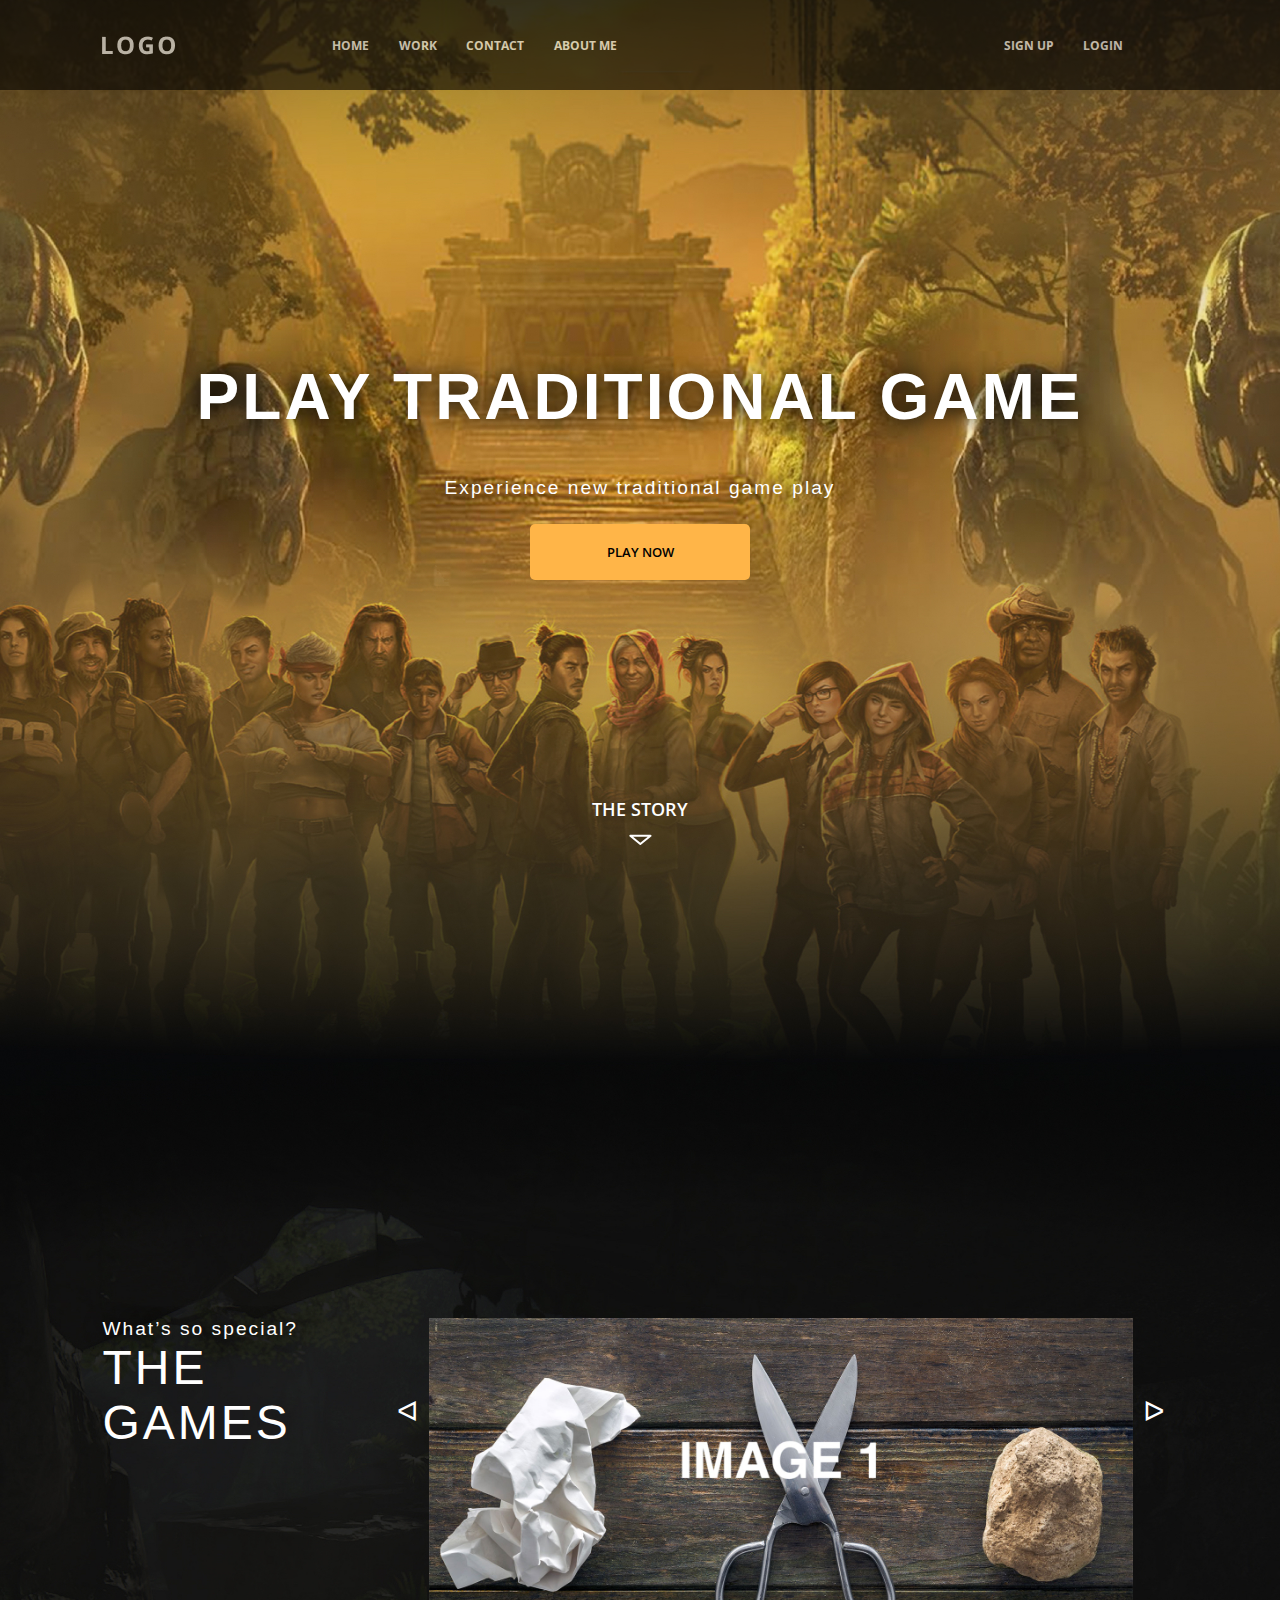
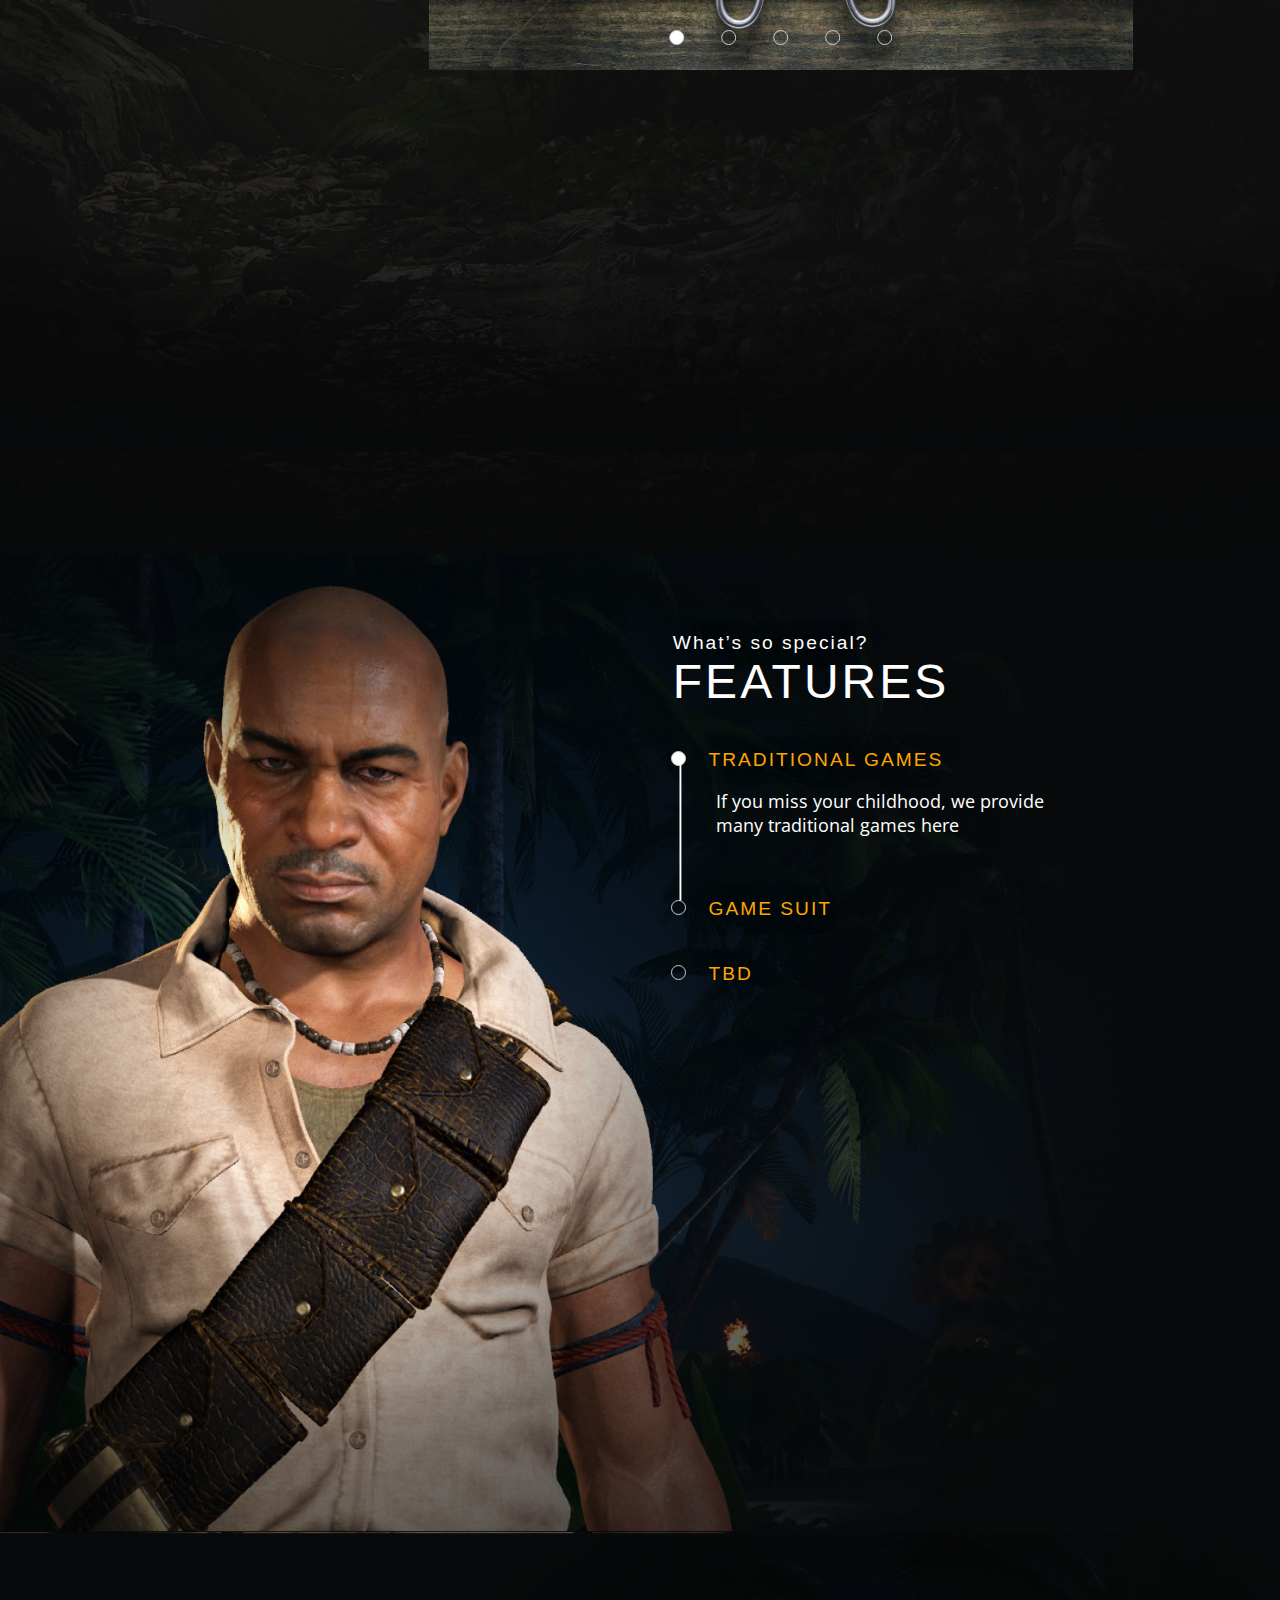
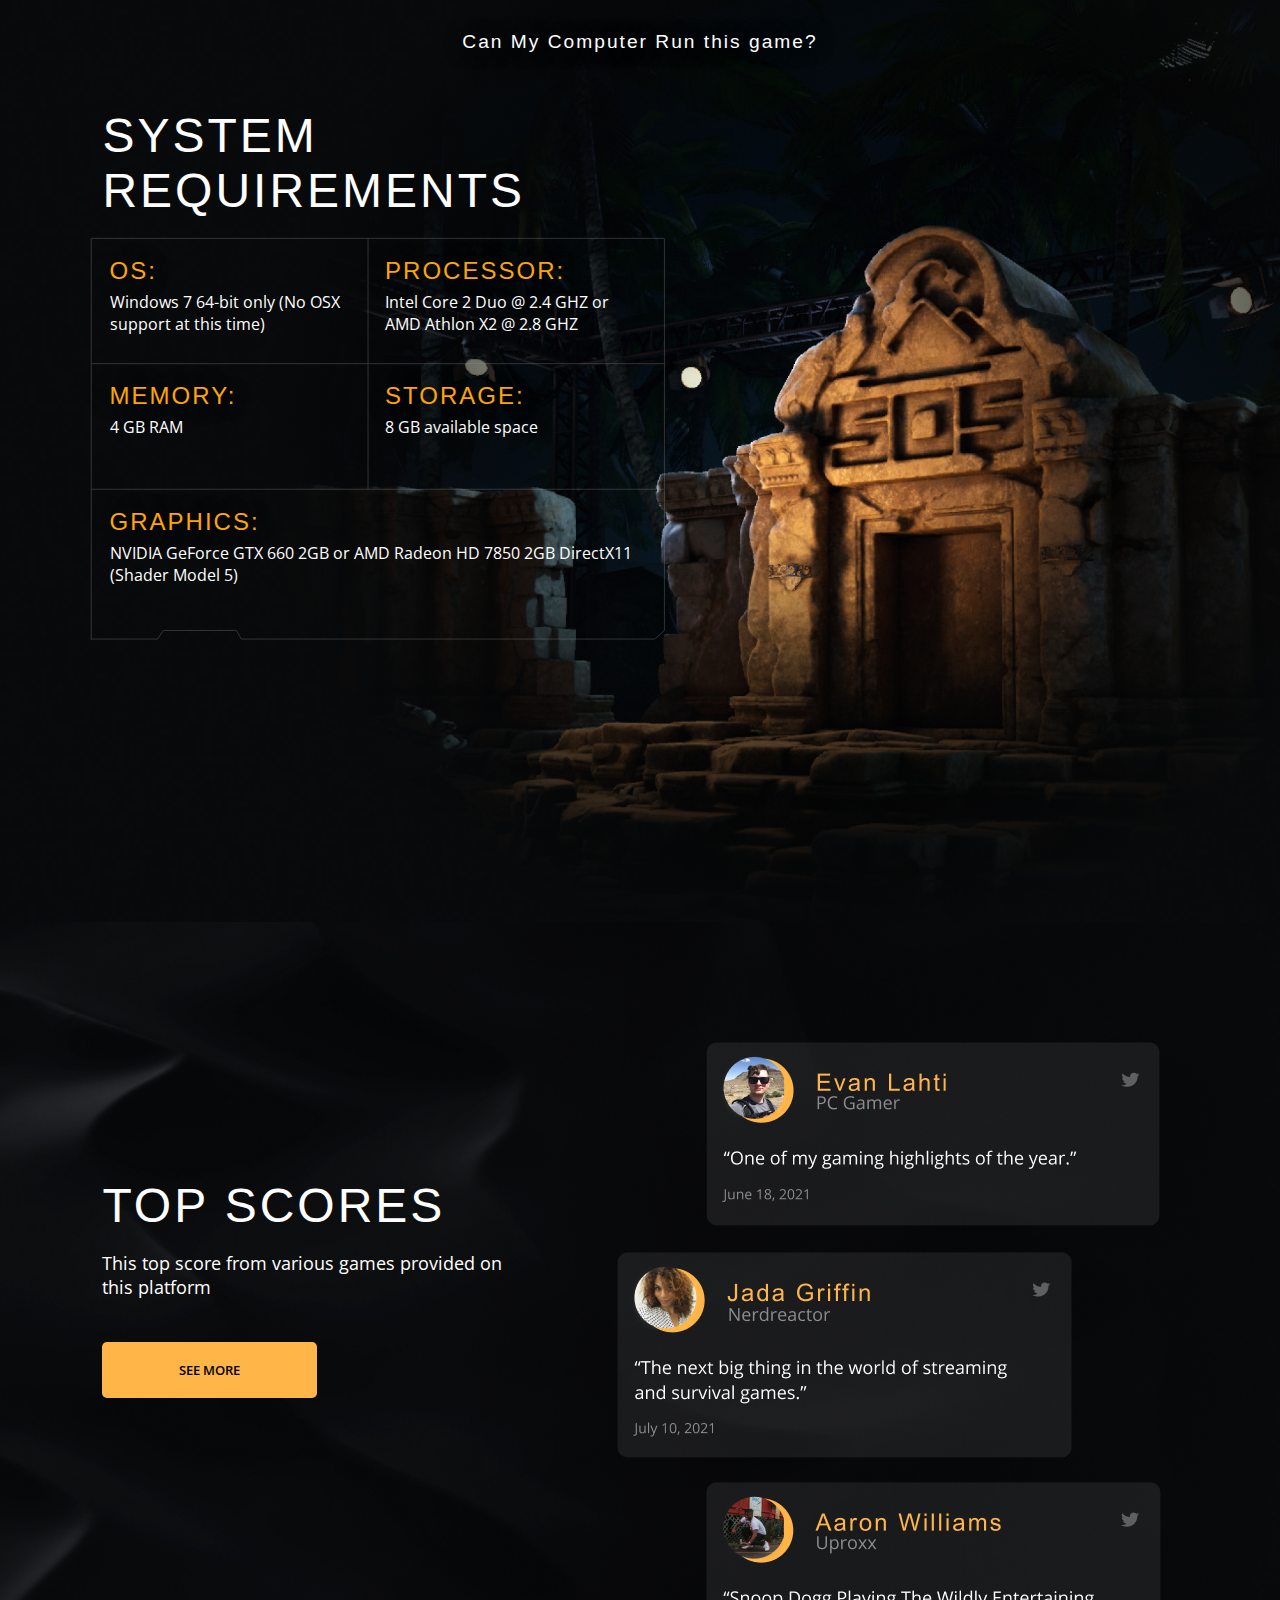
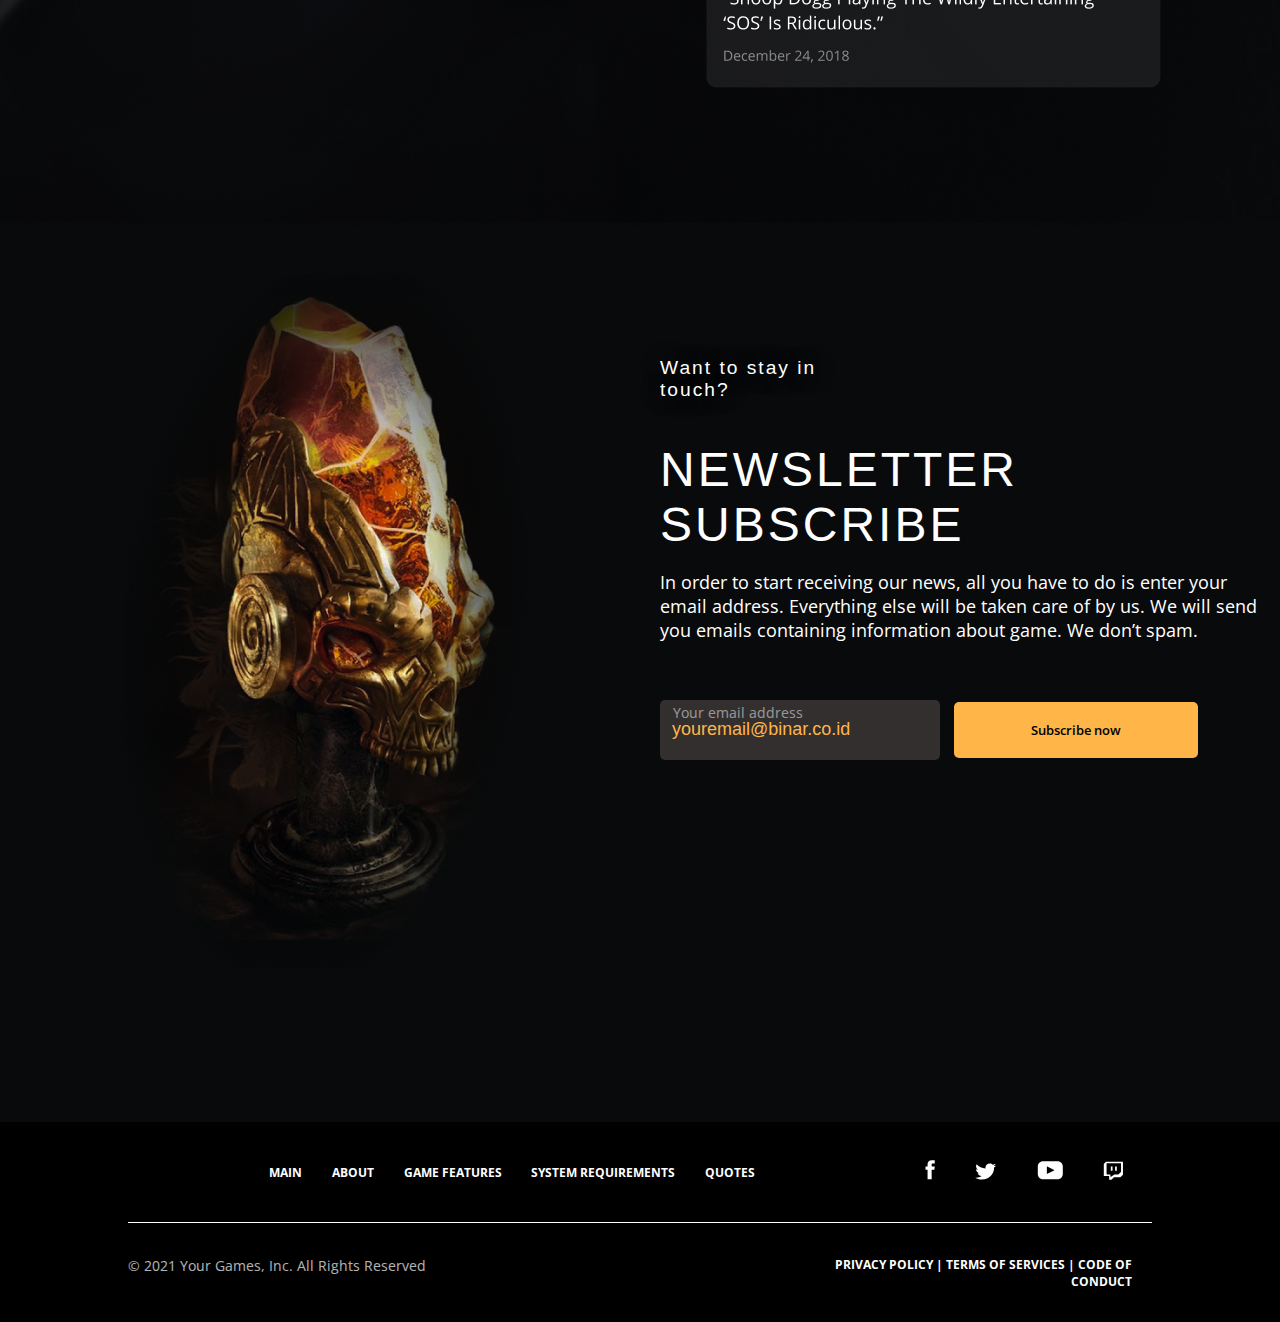
==== index.html @ ae6f1c26 "linked challenge 1 and challenge 2" ====
<html lang="en">

    <head>
        <meta charset="UTF-8">
        <meta http-equiv="X-UA-Compatible" content="IE=edge">
        <meta name="viewport" content="width=device-width, initial-scale=1.0">
        <title>Challenge 1 - Ulul Ilmi</title>
        <link rel="stylesheet" href="./style.css">
        <!-- <link rel="stylesheet" href="./reset.css"> -->
    </head>

    <body>
        <!-- Section One-Main -->
        <section id="section-main">
            <nav  id="navbar">
                <div id="logo">
                    <a href="./index.html"><img src="./assets/LOGO.png" alt="Logo"></a>
                </div>
                <div id="menu-link">
                    <a href="#">HOME</a>
                    <a href="#">WORK</a>
                    <a href="#">CONTACT</a>
                    <a href="#section-about">ABOUT ME</a>                    
                </div>
                <div id="menu-right">
                    <a href="#">SIGN UP</a>
                    <a href="#">LOGIN</a>
                </div>
            </nav>
            <!-- Hero Text -->
            <div id=center-box>
                <h1 >Play traditional game</h1>
                <h3>Experience new traditional game play</h1>
                <button class="button" onclick="window.location.href='./game-trial/index.html'"><span>PLAY NOW</span></button>
            </div>
            <div id="scroll-down">
                <a href="#section-about">THE STORY</a>
            </div>
        </section>
        <!-- End of Section One -->
        
        <!-- Section Two-About -->
        <section id="section-about">
            <div id="second-grid-container">
                <div id="slider-text-box">
                    <h3 >What’s so special?</h3>
                    <h2>THE GAMES</h2>
                </div>
                <div class="slider-container">
                    <img class="mySlides" src="./assets/rockpaperstrategy1.jpg">
                    <img class="mySlides" src="./assets/rockpaperstrategy2.jpg">
                    <img class="mySlides" src="./assets/rockpaperstrategy3.jpg">
                    <img class="mySlides" src="./assets/rockpaperstrategy4.jpg">
                    <img class="mySlides" src="./assets/rockpaperstrategy5.jpg">

                    <div class=" slide-center slide-large slide-text-white bottom-gallery" style="width:100%">
                        <div class="slide-left slide-text-khaki" onclick="plusDivs(-1)">&#5130;</div>
                        <div class="slide-right slide-text-khaki" onclick="plusDivs(1)">&#5125;</div>
                        <span class="slide-badge sliderku slide-border slide-transparent slide-hover-white" onclick="currentDiv(1)"></span>
                        <span class="slide-badge sliderku slide-border slide-transparent slide-hover-white" onclick="currentDiv(2)"></span>
                        <span class="slide-badge sliderku slide-border slide-transparent slide-hover-white" onclick="currentDiv(3)"></span>
                        <span class="slide-badge sliderku slide-border slide-transparent slide-hover-white" onclick="currentDiv(4)"></span>
                        <span class="slide-badge sliderku slide-border slide-transparent slide-hover-white" onclick="currentDiv(5)"></span>
                    </div>
                </div>
            </div>
        </section>
        <!-- End of Section Two -->

        <!-- Section Three-Features -->
        <section id="section-feature">
            <div class="third-grid-container">
                
                <div class="item1">
                    <h3>What’s so special?</h3>
                    <h2>FEATURES</h2>
                </div>
                <div class="item2">
                    <span class="feature-badge feature-white feature-border feature-transparent feature-hover-white" onclick="currentDiv(1)"></span>
                    <img class="progressbar" src="./assets/progressbar.png" alt="progress-bar">
                    <h3 class="circle-text">TRADITIONAL GAMES</h3>
                    <p>If you miss your childhood, we provide many traditional games here</p>
                </div>
                <div class="item3">
                    <span class="feature-badge feature-border feature-transparent feature-hover-white" onclick="currentDiv(1)"></span>
                    <h3 class="circle-text">GAME SUIT</h3>
                    <!-- <p>If you miss your childhood, we provide many traditional games here</p> -->
                </div>
                <div class="item4">
                    <span class="feature-badge feature-border feature-transparent feature-hover-white" onclick="currentDiv(1)"></span>
                    <h3 class="circle-text">TBD</h3>
                    <!-- <p>If you miss your childhood, we provide many traditional games here</p> -->
                </div>
            </div>
        </section>
        <!-- End of Section Three -->

        <!-- Section Four-Requirements -->
        <section id="section-requirements">
            <div class="sub-text">
                <h3>Can My Computer Run this game?</h3>
            </div>
            <div id="sys-text-box">
                <h2>SYSTEM</br>REQUIREMENTS</h2>
            </div>
            <div class="fourth-grid-container">
                <img class="disquette" src="./assets/disquette.svg" alt="disquette">
                <div class="item-feature1">
                    <h3 class="text-q req-text">OS:</h3>
                    <p class="text-s">Windows 7 64-bit only (No OSX support at this time)</p>
                </div>
                <div class="item-feature2">
                    <h3 class="text-q req-text">PROCESSOR:</h3>
                    <p class="text-s">Intel Core 2 Duo @ 2.4 GHZ or AMD Athlon X2 @ 2.8 GHZ</p>
                </div>
                <div class="item-feature3">
                    <h3 class="text-q req-text">MEMORY:</h3>
                    <p class="text-s">4 GB RAM</p>
                </div>
                <div class="item-feature4">
                    <h3 class="text-q req-text">STORAGE:</h3>
                    <p class="text-s">8 GB available space</p>
                </div>
                <div class="item-feature5">
                    <h3 class="text-q req-text">GRAPHICS:</h3>
                    <p class="text-s">NVIDIA GeForce GTX 660 2GB or
                    AMD Radeon HD 7850 2GB DirectX11 (Shader Model 5)</p>
                </div>
            </div>   
        </section>
        <!-- End of Section Four -->

        <!-- Section Five-Top Scores -->
        <section id="section-top-scores">
            <div id="fifth-grid-container">
                <div id="slider-text-box">
                    <h2>TOP SCORES</h2>
                    <p>This top score from various games provided on this platform</p>
                    <button class="button" onclick="window.location.href='./index.html'"><span>SEE MORE</span></button>
                </div>
                <div class="item-testi1">
                    <img src="./assets/quote-1.png" alt="">
                </div>
                <div class="item-testi2">
                    <img src="./assets/quote-2.png" alt="">
                </div>
                <div class="item-testi3">
                    <img src="./assets/quote-3.png" alt="">
                </div>
            </div>
        </section>
        <!-- End of Section Five -->

        <!-- Section Six-Newsletter -->
        <section id="section-newsletter">
            <div id="six-grid-container">
                <div id="newsletter-text-box">
                    <img src="./assets/news.png" alt="news">
                </div>
                <div class="item-news1">
                    <h3>Want to stay in</br>touch?</h3>
                </div>
                <div class="item-news2">
                    <h2>NEWSLETTER</Br>SUBSCRIBE</h2>
                    <p>In order to start receiving our news, all you have to do is enter your email address. Everything else will be taken care
                    of by us. We will send you emails containing information about game. We don’t spam.</p>
                    
                </div>
                <div class="item-news3">
                    <form>
                        <label>Your email address</label>
                        <input type="text" placeholder="youremail@binar.co.id">
                        <button class="submit-button" onclick="window.location.href='./index.html'"><span>Subscribe now</span></button>
                    </form>
                </div>
            </div>
        </section>
        <!-- End of Section Six -->
        <footer id="footer">
            <div  id="footer-grid-container">
                <div class="menu-footer1">
                    <a href="#section-main">MAIN</a>
                    <a href="#section-about">ABOUT</a>
                    <a href="#section-feature">GAME FEATURES</a>
                    <a href="#section-requirements">SYSTEM REQUIREMENTS</a>
                    <a href="#section-top-scores">QUOTES</a>
                </div>
                <div class="menu-footer2">
                        <a href="#" target="_blank"><img src="./assets/facebook-low.svg" alt="fb"></a>
                        <a href="#" target="_blank"><img src="./assets/twitter-low.svg" alt="twitter"></a>
                        <a href="#" target="_blank"><img src="./assets/youtube-low.svg" alt="twitter"></a>
                        <a href="#" target="_blank"><img src="./assets/twitch.svg" alt="twitter"></a>
                </div>
                <span class="line"></span>
                
                <div class="menu-footer3">
                    <p>© 2021 Your Games, Inc. All Rights Reserved</p>
                </div>
                <div class="menu-footer4">
                    <a href="#">PRIVACY POLICY |</a><a href="#"> TERMS OF SERVICES |</a><a href="#"> CODE OF CONDUCT</a>
                </div>
            </div>
        </footer>
        

    </body>

    <script>
        var slideIndex = 1;
        showDivs(slideIndex);

        function plusDivs(n) {
            showDivs(slideIndex += n);
        }

        function currentDiv(n) {
            showDivs(slideIndex = n);
        }

        function showDivs(n) {
            var i;
            var x = document.getElementsByClassName("mySlides");
            var dots = document.getElementsByClassName("sliderku");
            if (n > x.length) { slideIndex = 1 }
            if (n < 1) { slideIndex = x.length }
            for (i = 0; i < x.length; i++) {
                x[i].style.display = "none";
            }
            for (i = 0; i < dots.length; i++) {
                dots[i].className = dots[i].className.replace(" slide-white", "");
            }
            x[slideIndex - 1].style.display = "block";
            dots[slideIndex - 1].className += " slide-white";
        }
    </script>
</html>
---- style.css ----
@import url("https://fonts.googleapis.com/css2?family=Open+Sans:wght@400;700&display=swap");

body {
  margin: 0;
  padding: 0;
}

p, a {
  font-family: "Open Sans", sans-serif;
  font-size: 2vmin; /* 12px */
  color: #ffffff;
}

nav a {
  font-family: "Open Sans", sans-serif;
  font-size: 0.75em; /* 12px */
  font-weight: 700;
}

h1 {
  font-family: Arial, sans-serif;
  font-size: 5vw; /* 80px */
  font-weight: bold;
  text-transform: uppercase;
  color: #ffffff;
  letter-spacing: 3px;
  text-shadow: 1px 1px 20px #000000;
}

h2 {
  font-family: Arial, sans-serif;
  font-size: 3em; /* 36px */
  font-weight: 400;
  color: #ffffff;
  letter-spacing: 3px;
  margin: auto;
}

h3 {
  font-family: Arial, sans-serif;
  font-size: 1.5vw; /* 24px */
  font-weight: lighter;
  color: #ffffff;
  letter-spacing: 2px;
  text-shadow: 1px 1px 20px #000000;
  padding: 0;
  margin: 0;
}

p {
    color: #fff;
}
.check {
  border-style: solid;
  border-color: red;
}

/* main section */

#section-main {
  position: relative;
  background-image: url("./assets/section-main.jpg");
  background-repeat: no-repeat;
  background-position: center top;
  background-size: cover;
  height: 118vh;
  text-align: center;
}

#navbar {
  position: fixed;
  background-color: #000000;
  top: 0;
  left: 0;
  opacity: 0.6;
  width: 100%;
  height: 90px;
  display: grid;
  grid-template-columns: auto auto auto auto;
  justify-content: space-between;
  align-items: center;
  z-index: 50;
}

#logo {
  margin-left: 8vw;
  text-align: center;
}

#menu-link a {
  color: #ffffff;
  text-decoration: none;
  padding: 1vw;
}

#menu-link a:hover {
  background-color: #ddd;
  color: black;
}

#menu-right {
  margin-left: 17vw;
}

#menu-right a {
  color: #ffffff;
  text-decoration: none;
  padding: 1vw;
}

#menu-right a:hover {
  background-color: #ddd;
  color: black;
}

#center-box {
  position: relative;
  top: 40vh;
}

.button {
  font-family: "Open Sans", sans-serif;
  font-size: 1.5v; /* 80px */
  font-weight: 600;
  text-decoration: none;
  color: #000000;
  border: none;
  position: relative;
  margin-top: 25px;
  cursor: pointer;
  padding: 1.5vw 6vw;
  background: #ffb548;
  border-radius: 5px;
}
.button span {
  cursor: pointer;
  display: inline-block;
  position: relative;
  transition: 0.5s;
}

.button span:after {
  content: "\00bb";
  position: absolute;
  opacity: 0;
  top: 0;
  right: -20px;
  transition: 0.5s;
}

.button:hover span {
  padding-right: 25px;
}

.button:hover span:after {
  opacity: 1;
  right: 0;
}

#scroll-down {
  display: table;
  position: absolute;
  background-image: url("./assets/scroll-down.svg");
  background-repeat: no-repeat;
  background-position: center center;
  bottom: 20vh;
  height: 8%;
  width: 100vw;
  animation: mymove 4s infinite;
}

#scroll-down a,
a:visited {
  font-family: "Open Sans", sans-serif;
  font-size: 1.5v; /* 80px */
  font-weight: 600;
  text-decoration: none;
  color: #ffffff;
}

@keyframes mymove {
  50% {
    bottom: 100px;
  }
}

/* about section */
#section-about {
  position: relative;
  background-image: url("./assets/section-about.jpg");
  background-repeat: no-repeat;
  background-position: center top;
  background-size: cover;
  height: 110vh;
}

#second-grid-container {
  display: grid;
  grid-template-columns: 30% auto auto;
  grid-template-rows: 100%;
  gap: 5vh;
  height: 100vh;
}

#slider-text-box {
  margin-top: 20vw;
  margin-left: 8vw;
}

.slider-container {
  position: relative;
  max-width: 100%;
  margin-top: 20vw;
  margin-right: 8vw;
  text-align: center;
}

.mySlides {
  display: none;
  width: 100%;
}

.bottom-gallery {
  position: relative;
  left: 50%;
  bottom: 5.5vh;
  transform: translate(-50%, 0%);
  -ms-transform: translate(-50%, 0%);
}

.slide-center {
  text-align: center !important;
  display: inline-block;
  width: auto;
  text-align: center;
}

.slide-left,
.slide-right,
.slide-badge {
  cursor: pointer;
  color: #fff;
}
.slide-left {
  float: left;
  position: relative;
  left: -2.5vw;
  top: -25vh;
}
.slide-right {
  float: right;
  position: relative;
  right: -2.5vw;
  top: -25vh;
}

.slide-text-khaki,
.slide-hover-text-khaki:hover {
  color: #fff !important;
}

.slide-large {
  font-size: 28px !important;
}

.slide-text-white,
.slide-hover-text-white:hover {
  color: #fff !important;
}

.slide-badge {
  height: 13px;
  width: 13px;
  padding:0
  background-color: #000;
  color: #fff;
  display: inline-block;
  margin: 0 15px 0;
  text-align: center;
}
.slide-badge {
  border-radius: 50% !important;
}

.slide-border {
  border: 1px solid #ccc !important;
}

.slide-transparent,
.slide-hover-none:hover {
  background-color: transparent !important;
}

.slide-white,
.slide-hover-white:hover {
  color: #000 !important;
  background-color: #fff !important;
}

/* about feature */
#section-feature {
  background-image: url("./assets/section-feature.jpg");
  background-repeat: no-repeat;
  background-position: center top;
  background-size: cover;
  height: 120vh;
}
.third-grid-container {
  display: grid;
  grid-template-columns: 60% 40%;
  gap: 10px;
  margin-right: 15%;  
}

.third-grid-container > div {
  text-align: left;
  padding: 10px;
}

.item1 {
   grid-column: 2;
   grid-row: 18;
}
.item2 {

   grid-column: 2;
   grid-row: 20;
   margin-left: 10%;
   
}
.item3 {
   grid-column: 2;
   grid-row: 21;
   margin-left: 10%;
   margin-top: 13px;
}
.item4 {
   grid-column: 2;
   grid-row: 22;
   margin-left: 10%;
   margin-top: 13px;
}

.circle-text {
    color: orange; 
    display: inline; 
    margin-left: 17%;
}

.progressbar {
    position: absolute; 
    grid-column: 2;
    left: 53.06%;
    margin-top: 10px;
}

.feature-badge {
  cursor: pointer;
  color: #fff;
}

.feature-badge {
  height: 13px;
  width: 13px;
  /* padding:0 */
  background-color: #000;
  color: #fff;
  display: inline-block;
  margin: 0 -45px 0;
  /* text-align: left; */
}

.feature-badge {
  border-radius: 50% ;
}

.feature-border {
  border: 1px solid #ccc !important;
}

.feature-transparent,
.feature-hover-none:hover {
  background-color: transparent !important;
}

.feature-white,
.feature-hover-white:hover {
  color: #000 !important;
  background-color: #fff !important;
}


/* about requirements */
#section-requirements {
  background-image: url("./assets/section-requirements.jpg");
  background-repeat: no-repeat;
  background-position: center top;
  background-size: cover;
  height: 110vh;
}

.text-q {
    font-size: 1.5rem;
}

.text-s {
    font-size: 1rem;
}

.sub-text {
  position: relative;
  text-align: center;
  top: 10%;
}

#sys-text-box {
  margin-top: 12vw;
  margin-left: 8vw;
}

.fourth-grid-container {
  display: grid;
  grid-template-columns: 275px 300px auto;
  grid-template-rows: 125px 125px 153px;
  gap: 0.5px;
  margin-left: 7%;
  margin-top: 1.5%;

}

.fourth-grid-container > div {
  text-align: left;
  padding: 10px;
  margin: 10px;
}

.item-feature1 {
  grid-column: 1;
  grid-row: 1;
}
.item-feature2 {
  grid-column: 2;
  grid-row: 1;
}

.item-feature3 {
  grid-column: 1;
  grid-row: 2;
}

.item-feature4 {
  grid-column: 2;
  grid-row: 2;
}

.item-feature5 {
  grid-column-start: 1;
  grid-column-end: 3;
  grid-row-start: 3;
  grid-row-end: 4;
}

.req-text {
    color: orange;
    margin-bottom: -10px;
}

.disquette {
    position: absolute; 
    grid-column: 2;
    left: 7%;
    z-index: 1;
    /* margin-top: 10px; */
}

/* about scores */
#section-top-scores {
  background-image: url("./assets/section-top-scores.jpg");
  background-repeat: no-repeat;
  background-position: center top;
  background-size: cover;
  height: 100vh;
}

#fifth-grid-container {
  display: grid;
  grid-template-columns: 40% auto auto;
  grid-template-rows: 100px 180px 180px 182px 140px;
  gap: 20px;
  /* height: 110vh; */
  margin-right: 10px;
}

.item-testi1 {
  grid-column: 4;
  grid-row: 2;

}
.item-testi2 {
    margin-top: 10px;
  grid-column: 3;
  grid-row: 3;
  grid-column-start: 3;
  grid-column-end: 5;
}

.item-testi3 {
  margin-top: 40px;
  grid-column: 4;
  grid-row: 4;
}

/* about newsletter */
#section-newsletter {
  background-image: url("./assets/section-newsletter.jpg");
  background-repeat: no-repeat;
  background-position: center top;
  background-size: cover;
  height: 100vh;
}
  #newsletter-text-box {
  margin-top: 10%;
  margin-left: 20%;
}

#six-grid-container {
  display: grid;
  grid-template-columns: 500px 150px 600px ;
  grid-template-rows: 100px 80px 230px 130px;
  gap: 5px;
  /* height: 110vh; */
  
}

.item-news1 {
  margin-top: 5%;
  grid-column: 3;
  grid-row: 2;

}
.item-news2 {
  margin-top: 5%;
  grid-column: 3;
  grid-row: 3;
}

.item-news3 {
  margin-top: 5%;
  grid-column: 3;
  grid-row: 4;
}

label {
  color: #FFFFFF;
  opacity: 50%;
  font-family: "Open Sans", sans-serif;
  font-size: 1.5vh; /* 80px */
  position: absolute;
  margin-top: 27px;
  text-indent: 13px;
}

input {
    display: inline;
    background-color:rgb(51, 47, 47);
    margin-right: 10px;
    font-size: 18px;
    color: #ffffff;
    width: 280px;
    height: 60px;
    text-indent: 10px;
    -webkit-box-shadow: none;
    box-shadow: none;
    outline:none;
    border: transparent;
    border-radius: 5px;
}

::placeholder { 
  color: #ffb548;
  opacity: 1;
}

::selection {
  color: whitesmoke;
  background:turquoise;
}

.submit-button {
  font-family: "Open Sans", sans-serif;
  font-size: 1.5v; /* 80px */
  font-weight: 600;
  text-decoration: none;
  color: #000000;
  border: none;
  position: relative;
  margin-top: 25px;
  cursor: pointer;
  padding: 1.5vw 6vw;
  background: #ffb548;
  border-radius: 5px;
}
.submit-button span {
  cursor: pointer;
  display: inline-block;
  position: relative;
  transition: 0.5s;
}

.submit-button span:after {
  content: "\00bb";
  position: absolute;
  opacity: 0;
  top: 0;
  right: -20px;
  transition: 0.5s;
}

.submit-button:hover span {
  padding-right: 20px;
}

.submit-button:hover span:after {
  opacity: 1;
  right: 0;
}

/* about footer */
footer {
    position: static;
    bottom: 0;
}
#footer a{
  color: #ffffff;
  font-family: "Open Sans", sans-serif;
  font-size: 0.75rem; /* 12px */
  font-weight: 700;
   cursor: pointer;
}
#footer-grid-container {
  position: absolute;
  display: grid;
  grid-template-columns: 10% 60% 20% 10%;
  grid-template-rows: 50% 10% 50%;
  background-color: #000000;
  width: 100%;
  height: 200px;
  justify-content: space-between;
  align-items: center;
  text-align: center;
  left: 0;
  width: 100%;
}

.menu-footer1 {
  grid-column: 2;
  grid-row: 1;
  padding: 1px;
  margin: 6px;
  justify-content: space-between;
  align-items: center;
  text-align: center;
}

.menu-footer1 a {
  
  text-decoration: none;
  padding: 1vw;
  
}

.menu-footer2 {
  grid-column: 3;
  grid-row: 1;
}

.menu-footer2 img {
  
  margin: 18px;
  justify-content: space-between;
  align-items: center;
  text-align: center;  
}

.line {
    border-bottom: 1px solid #fff;
    grid-column-start: 2;
    grid-column-end: 4;
    margin-top: -20px;
}

.menu-footer3{
  margin-top: -50px;
  grid-column-start: 2;
  grid-column-end: 2;
  grid-row-start: 3;
  grid-row-end: 4;
  height: 50px;
  text-align: left;
  width: 50%;
}

.menu-footer3 p{
  font-family: "Open Sans", sans-serif;
  font-size: 0.85rem; /* 12px */
  opacity: 0.7;
  text-align: left;  
}

.menu-footer4 {
  margin-top: -23px;
  grid-column-start: 3;
  grid-column-end: 5;
  grid-row-start: 3;
  grid-row-end: 4;
  margin-left: -110px;
  height: 50px;
  text-align: right;
  /* right: 50%; */
  width: 90%;
}

.menu-footer4 a {
  /* color: #ffffff; */
  text-decoration: none;
}
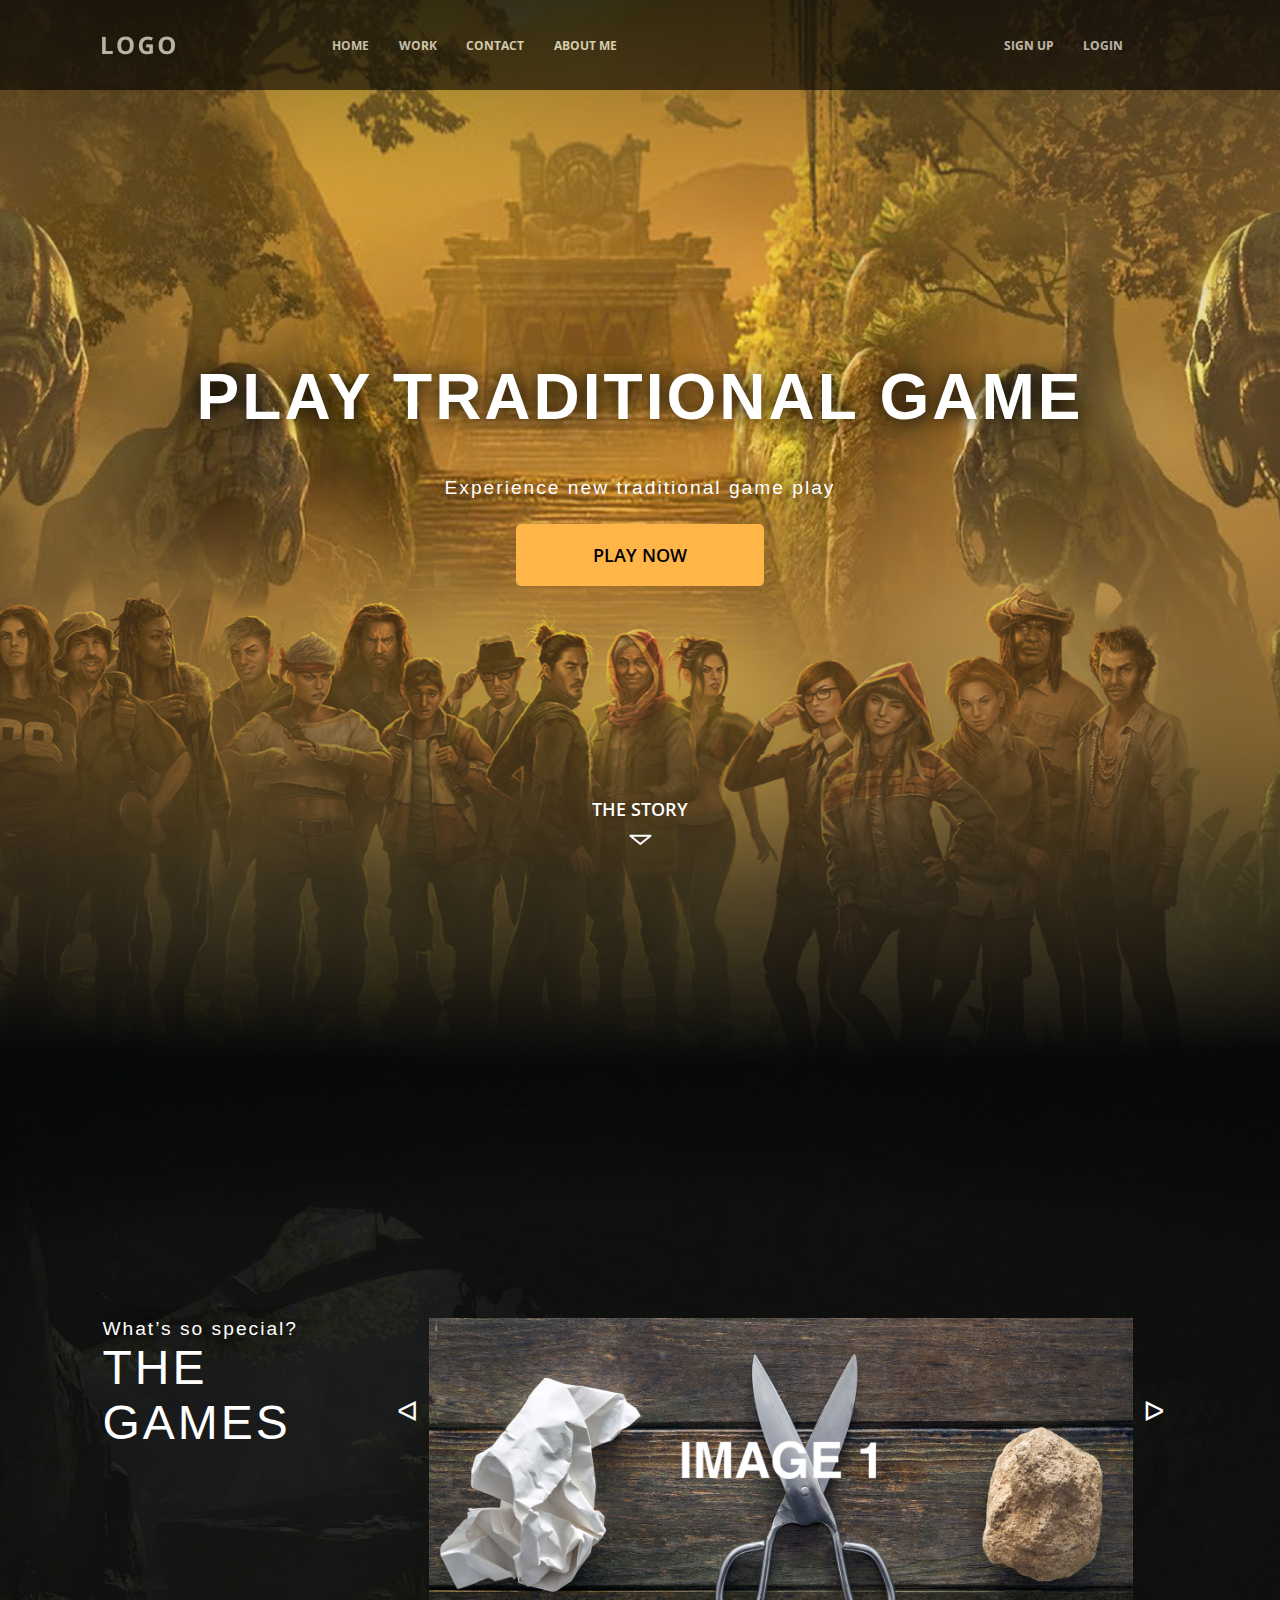
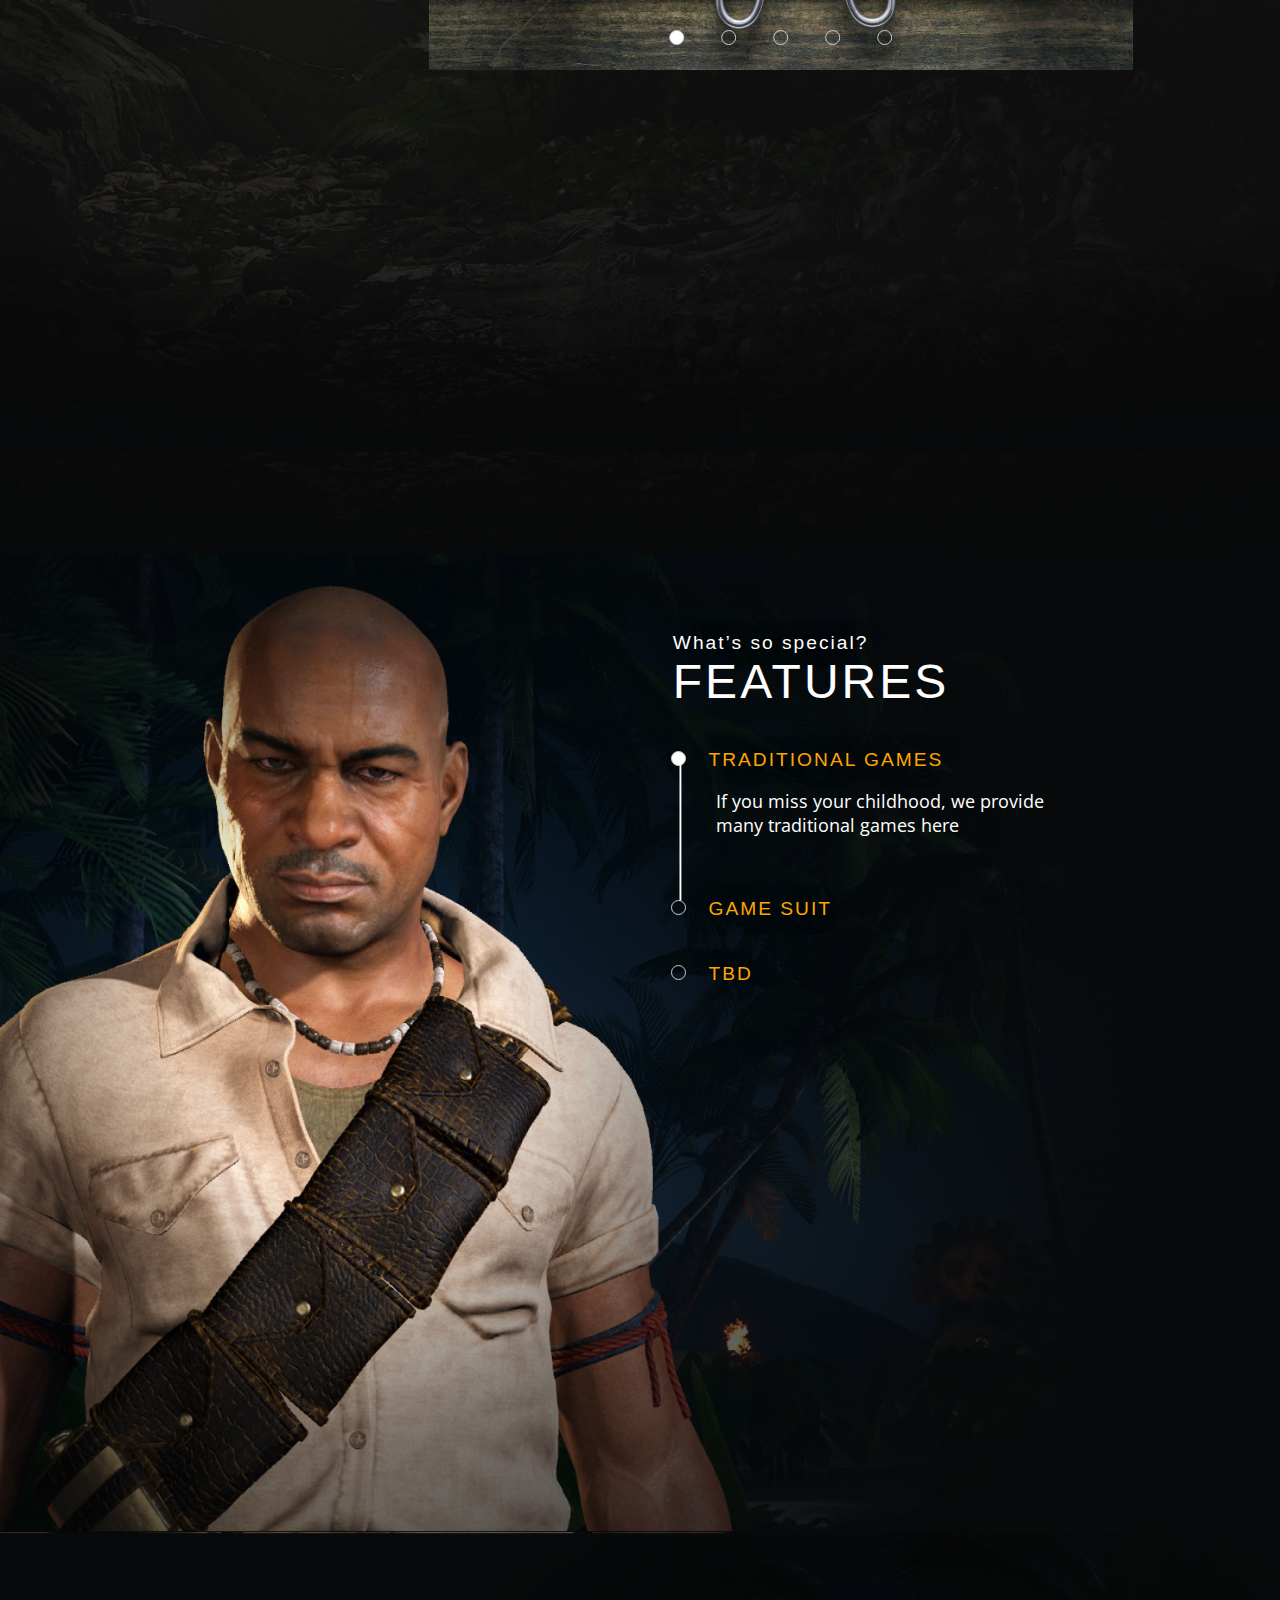
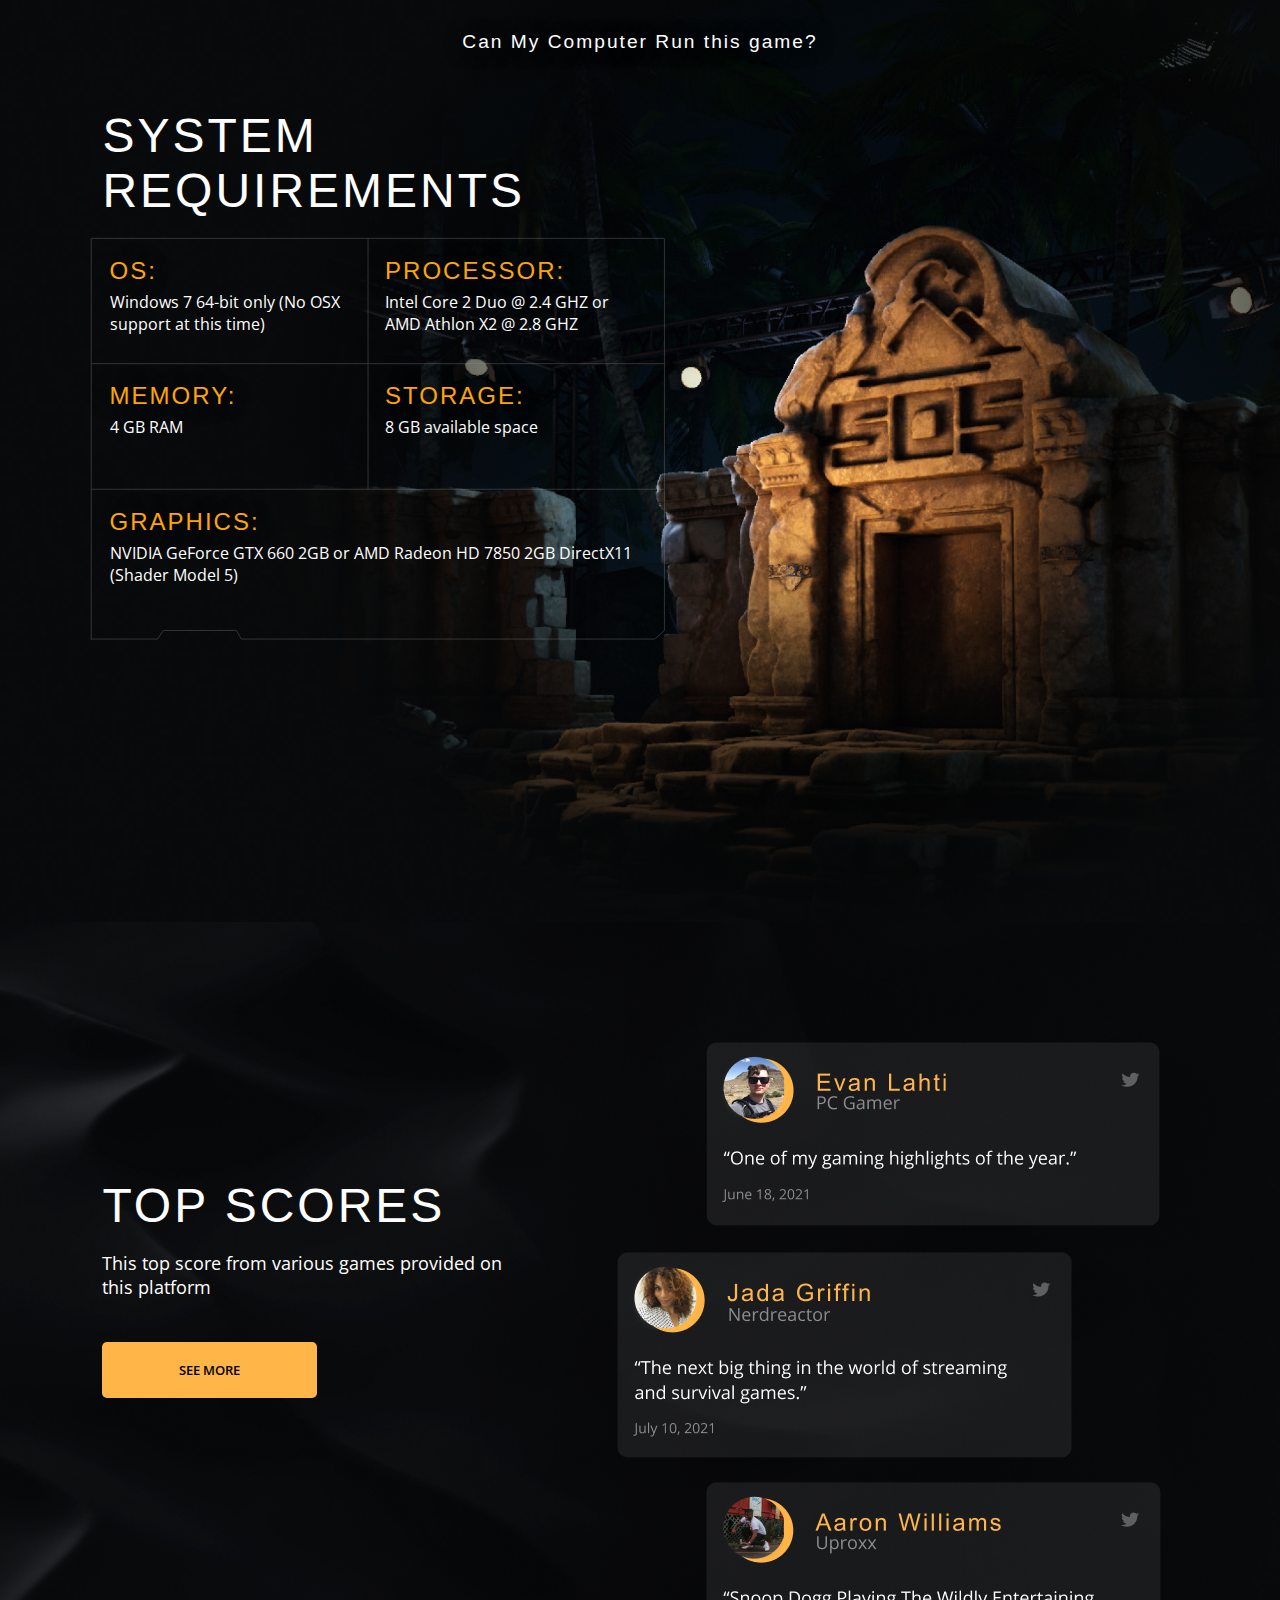
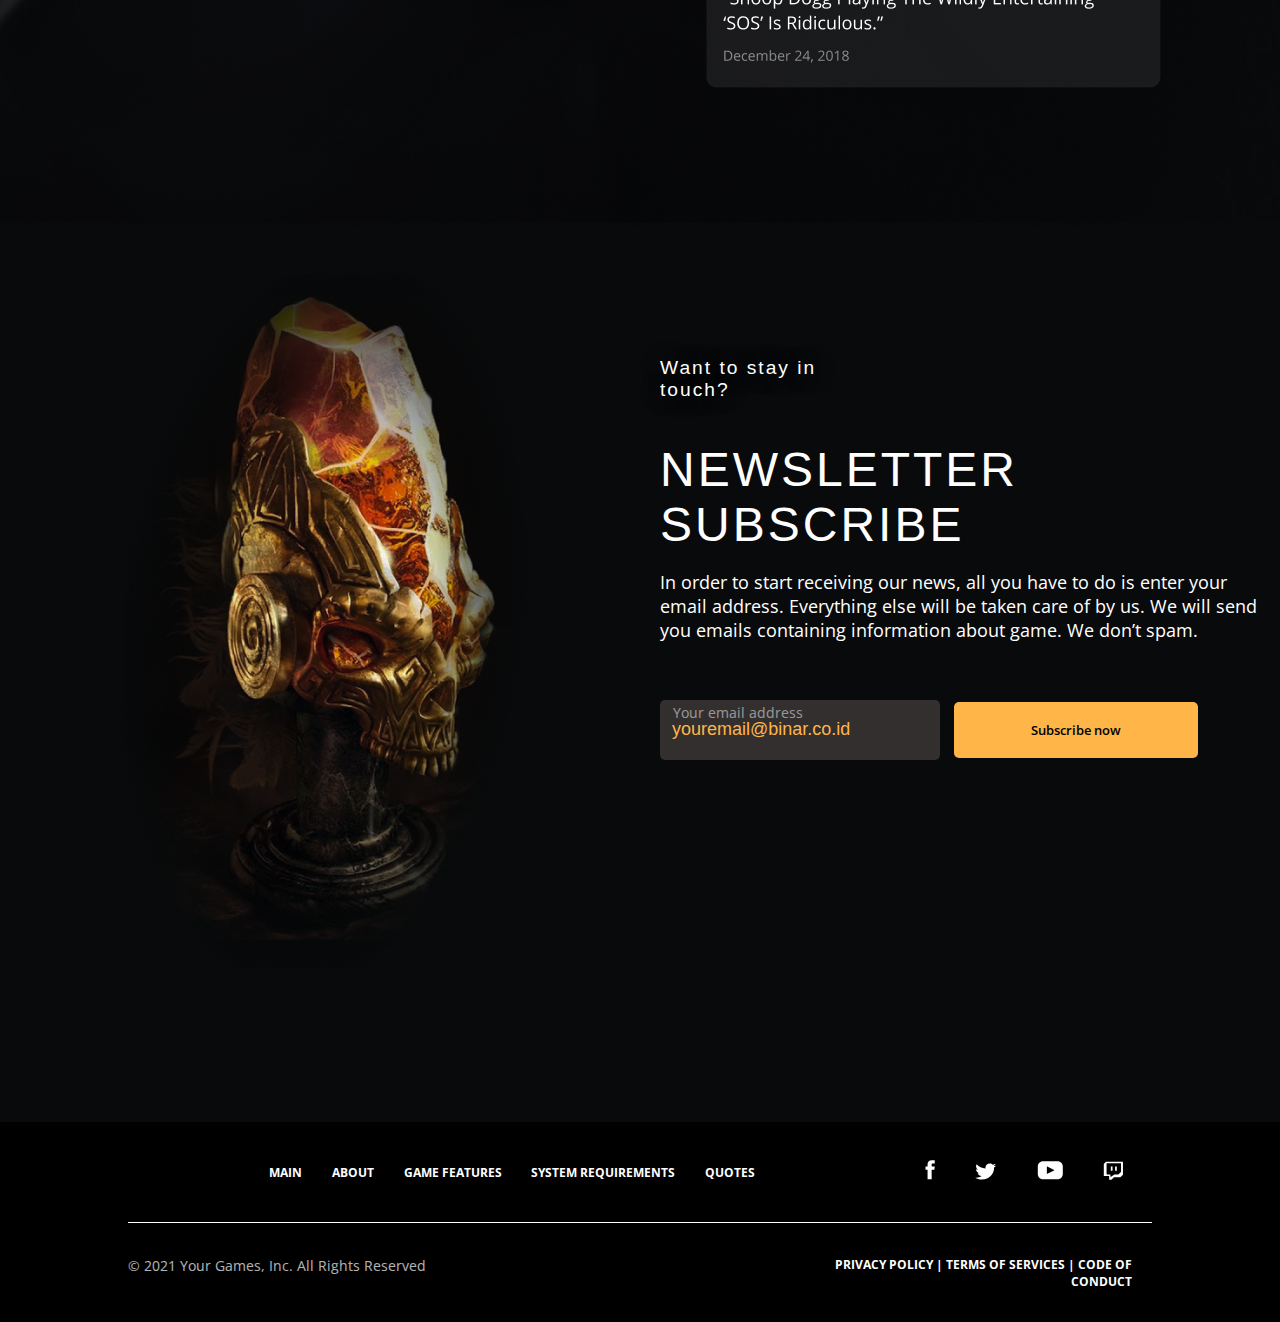
==== commit c4f3a9de: "staging mode" ====
--- a/index.html
+++ b/index.html
@@ -5,8 +5,7 @@
         <meta http-equiv="X-UA-Compatible" content="IE=edge">
         <meta name="viewport" content="width=device-width, initial-scale=1.0">
         <title>Challenge 1 - Ulul Ilmi</title>
-        <link rel="stylesheet" href="./style.css">
-        <!-- <link rel="stylesheet" href="./reset.css"> -->
+        <link rel="stylesheet" href="./css/style.css">
     </head>
 
     <body>
@@ -31,7 +30,7 @@
             <div id=center-box>
                 <h1 >Play traditional game</h1>
                 <h3>Experience new traditional game play</h1>
-                <button class="button" onclick="window.location.href='./game-trial/index.html'"><span>PLAY NOW</span></button>
+                <button class="button"><span><a href="./game-trial/index.html" style="color:black">PLAY NOW</a></span></button>
             </div>
             <div id="scroll-down">
                 <a href="#section-about">THE STORY</a>
--- a/css/style.css
+++ b/css/style.css
@@ -0,0 +1,729 @@
+@import url("https://fonts.googleapis.com/css2?family=Open+Sans:wght@400;700&display=swap");
+
+body {
+  margin: 0;
+  padding: 0;
+}
+
+p, a {
+  padding: 0;
+  font-family: "Open Sans", sans-serif;
+  font-size: 2vmin; /* 12px */
+  color: #ffffff;
+  text-decoration: none;
+
+}
+
+nav a {
+  font-family: "Open Sans", sans-serif;
+  font-size: 0.75em; /* 12px */
+  font-weight: 700;
+}
+
+h1 {
+  font-family: Arial, sans-serif;
+  font-size: 5vw; /* 80px */
+  font-weight: bold;
+  text-transform: uppercase;
+  color: #ffffff;
+  letter-spacing: 3px;
+  text-shadow: 1px 1px 20px #000000;
+}
+
+h2 {
+  font-family: Arial, sans-serif;
+  font-size: 3em; /* 36px */
+  font-weight: 400;
+  color: #ffffff;
+  letter-spacing: 3px;
+  margin: auto;
+}
+
+h3 {
+  font-family: Arial, sans-serif;
+  font-size: 1.5vw; /* 24px */
+  font-weight: lighter;
+  color: #ffffff;
+  letter-spacing: 2px;
+  text-shadow: 1px 1px 20px #000000;
+  padding: 0;
+  margin: 0;
+}
+
+p {
+    color: #fff;
+}
+.check {
+  border-style: solid;
+  border-color: red;
+}
+
+/* main section */
+
+#section-main {
+  position: relative;
+  background-image: url("../assets/section-main.jpg");
+  background-repeat: no-repeat;
+  background-position: center top;
+  background-size: cover;
+  height: 118vh;
+  text-align: center;
+}
+
+#navbar {
+  position: fixed;
+  background-color: #000000;
+  top: 0;
+  left: 0;
+  opacity: 0.6;
+  width: 100%;
+  height: 90px;
+  display: grid;
+  grid-template-columns: auto auto auto auto;
+  justify-content: space-between;
+  align-items: center;
+  z-index: 50;
+}
+
+#logo {
+  margin-left: 8vw;
+  text-align: center;
+}
+
+#menu-link a {
+  color: #ffffff;
+  text-decoration: none;
+  padding: 1vw;
+}
+
+#menu-link a:hover {
+  background-color: #ddd;
+  color: black;
+}
+
+#menu-right {
+  margin-left: 17vw;
+}
+
+#menu-right a {
+  color: #ffffff;
+  text-decoration: none;
+  padding: 1vw;
+}
+
+#menu-right a:hover {
+  background-color: #ddd;
+  color: black;
+}
+
+#center-box {
+  position: relative;
+  top: 40vh;
+}
+
+.button {
+  font-family: "Open Sans", sans-serif;
+  font-size: 1.5v; /* 80px */
+  font-weight: 600;
+  text-decoration: none;
+  color: #000000;
+  border: none;
+  position: relative;
+  margin-top: 25px;
+  cursor: pointer;
+  padding: 1.5vw 6vw;
+  background: #ffb548;
+  border-radius: 5px;
+}
+.button span {
+  cursor: pointer;
+  display: inline-block;
+  position: relative;
+  transition: 0.5s;
+}
+
+.button span:after {
+  content: "\00bb";
+  position: absolute;
+  opacity: 0;
+  top: 0;
+  right: -20px;
+  transition: 0.5s;
+}
+
+.button:hover span {
+  padding-right: 25px;
+}
+
+.button:hover span:after {
+  opacity: 1;
+  right: 0;
+}
+
+#scroll-down {
+  display: table;
+  position: absolute;
+  background-image: url("../assets/scroll-down.svg");
+  background-repeat: no-repeat;
+  background-position: center center;
+  bottom: 20vh;
+  height: 8%;
+  width: 100vw;
+  animation: mymove 4s infinite;
+}
+
+#scroll-down a,
+a:visited {
+  font-family: "Open Sans", sans-serif;
+  font-size: 1.5v; /* 80px */
+  font-weight: 600;
+  text-decoration: none;
+  color: #ffffff;
+}
+
+@keyframes mymove {
+  50% {
+    bottom: 100px;
+  }
+}
+
+/* about section */
+#section-about {
+  position: relative;
+  background-image: url("../assets/section-about.jpg");
+  background-repeat: no-repeat;
+  background-position: center top;
+  background-size: cover;
+  height: 110vh;
+}
+
+#second-grid-container {
+  display: grid;
+  grid-template-columns: 30% auto auto;
+  grid-template-rows: 100%;
+  gap: 5vh;
+  height: 100vh;
+}
+
+#slider-text-box {
+  margin-top: 20vw;
+  margin-left: 8vw;
+}
+
+.slider-container {
+  position: relative;
+  max-width: 100%;
+  margin-top: 20vw;
+  margin-right: 8vw;
+  text-align: center;
+}
+
+.mySlides {
+  display: none;
+  width: 100%;
+}
+
+.bottom-gallery {
+  position: relative;
+  left: 50%;
+  bottom: 5.5vh;
+  transform: translate(-50%, 0%);
+  -ms-transform: translate(-50%, 0%);
+}
+
+.slide-center {
+  text-align: center !important;
+  display: inline-block;
+  width: auto;
+  text-align: center;
+}
+
+.slide-left,
+.slide-right,
+.slide-badge {
+  cursor: pointer;
+  color: #fff;
+}
+.slide-left {
+  float: left;
+  position: relative;
+  left: -2.5vw;
+  top: -25vh;
+}
+.slide-right {
+  float: right;
+  position: relative;
+  right: -2.5vw;
+  top: -25vh;
+}
+
+.slide-text-khaki,
+.slide-hover-text-khaki:hover {
+  color: #fff !important;
+}
+
+.slide-large {
+  font-size: 28px !important;
+}
+
+.slide-text-white,
+.slide-hover-text-white:hover {
+  color: #fff !important;
+}
+
+.slide-badge {
+  height: 13px;
+  width: 13px;
+  padding:0
+  background-color: #000;
+  color: #fff;
+  display: inline-block;
+  margin: 0 15px 0;
+  text-align: center;
+}
+.slide-badge {
+  border-radius: 50% !important;
+}
+
+.slide-border {
+  border: 1px solid #ccc !important;
+}
+
+.slide-transparent,
+.slide-hover-none:hover {
+  background-color: transparent !important;
+}
+
+.slide-white,
+.slide-hover-white:hover {
+  color: #000 !important;
+  background-color: #fff !important;
+}
+
+/* about feature */
+#section-feature {
+  background-image: url("../assets/section-feature.jpg");
+  background-repeat: no-repeat;
+  background-position: center top;
+  background-size: cover;
+  height: 120vh;
+}
+.third-grid-container {
+  display: grid;
+  grid-template-columns: 60% 40%;
+  gap: 10px;
+  margin-right: 15%;  
+}
+
+.third-grid-container > div {
+  text-align: left;
+  padding: 10px;
+}
+
+.item1 {
+   grid-column: 2;
+   grid-row: 18;
+}
+.item2 {
+
+   grid-column: 2;
+   grid-row: 20;
+   margin-left: 10%;
+   
+}
+.item3 {
+   grid-column: 2;
+   grid-row: 21;
+   margin-left: 10%;
+   margin-top: 13px;
+}
+.item4 {
+   grid-column: 2;
+   grid-row: 22;
+   margin-left: 10%;
+   margin-top: 13px;
+}
+
+.circle-text {
+    color: orange; 
+    display: inline; 
+    margin-left: 17%;
+}
+
+.progressbar {
+    position: absolute; 
+    grid-column: 2;
+    left: 53.06%;
+    margin-top: 10px;
+}
+
+.feature-badge {
+  cursor: pointer;
+  color: #fff;
+}
+
+.feature-badge {
+  height: 13px;
+  width: 13px;
+  /* padding:0 */
+  background-color: #000;
+  color: #fff;
+  display: inline-block;
+  margin: 0 -45px 0;
+  /* text-align: left; */
+}
+
+.feature-badge {
+  border-radius: 50% ;
+}
+
+.feature-border {
+  border: 1px solid #ccc !important;
+}
+
+.feature-transparent,
+.feature-hover-none:hover {
+  background-color: transparent !important;
+}
+
+.feature-white,
+.feature-hover-white:hover {
+  color: #000 !important;
+  background-color: #fff !important;
+}
+
+
+/* about requirements */
+#section-requirements {
+  background-image: url("../assets/section-requirements.jpg");
+  background-repeat: no-repeat;
+  background-position: center top;
+  background-size: cover;
+  height: 110vh;
+}
+
+.text-q {
+    font-size: 1.5rem;
+}
+
+.text-s {
+    font-size: 1rem;
+}
+
+.sub-text {
+  position: relative;
+  text-align: center;
+  top: 10%;
+}
+
+#sys-text-box {
+  margin-top: 12vw;
+  margin-left: 8vw;
+}
+
+.fourth-grid-container {
+  display: grid;
+  grid-template-columns: 275px 300px auto;
+  grid-template-rows: 125px 125px 153px;
+  gap: 0.5px;
+  margin-left: 7%;
+  margin-top: 1.5%;
+
+}
+
+.fourth-grid-container > div {
+  text-align: left;
+  padding: 10px;
+  margin: 10px;
+}
+
+.item-feature1 {
+  grid-column: 1;
+  grid-row: 1;
+}
+.item-feature2 {
+  grid-column: 2;
+  grid-row: 1;
+}
+
+.item-feature3 {
+  grid-column: 1;
+  grid-row: 2;
+}
+
+.item-feature4 {
+  grid-column: 2;
+  grid-row: 2;
+}
+
+.item-feature5 {
+  grid-column-start: 1;
+  grid-column-end: 3;
+  grid-row-start: 3;
+  grid-row-end: 4;
+}
+
+.req-text {
+    color: orange;
+    margin-bottom: -10px;
+}
+
+.disquette {
+    position: absolute; 
+    grid-column: 2;
+    left: 7%;
+    z-index: 1;
+    /* margin-top: 10px; */
+}
+
+/* about scores */
+#section-top-scores {
+  background-image: url("../assets/section-top-scores.jpg");
+  background-repeat: no-repeat;
+  background-position: center top;
+  background-size: cover;
+  height: 100vh;
+}
+
+#fifth-grid-container {
+  display: grid;
+  grid-template-columns: 40% auto auto;
+  grid-template-rows: 100px 180px 180px 182px 140px;
+  gap: 20px;
+  /* height: 110vh; */
+  margin-right: 10px;
+}
+
+.item-testi1 {
+  grid-column: 4;
+  grid-row: 2;
+
+}
+.item-testi2 {
+    margin-top: 10px;
+  grid-column: 3;
+  grid-row: 3;
+  grid-column-start: 3;
+  grid-column-end: 5;
+}
+
+.item-testi3 {
+  margin-top: 40px;
+  grid-column: 4;
+  grid-row: 4;
+}
+
+/* about newsletter */
+#section-newsletter {
+  background-image: url("../assets/section-newsletter.jpg");
+  background-repeat: no-repeat;
+  background-position: center top;
+  background-size: cover;
+  height: 100vh;
+}
+  #newsletter-text-box {
+  margin-top: 10%;
+  margin-left: 20%;
+}
+
+#six-grid-container {
+  display: grid;
+  grid-template-columns: 500px 150px 600px ;
+  grid-template-rows: 100px 80px 230px 130px;
+  gap: 5px;
+  /* height: 110vh; */
+  
+}
+
+.item-news1 {
+  margin-top: 5%;
+  grid-column: 3;
+  grid-row: 2;
+
+}
+.item-news2 {
+  margin-top: 5%;
+  grid-column: 3;
+  grid-row: 3;
+}
+
+.item-news3 {
+  margin-top: 5%;
+  grid-column: 3;
+  grid-row: 4;
+}
+
+label {
+  color: #FFFFFF;
+  opacity: 50%;
+  font-family: "Open Sans", sans-serif;
+  font-size: 1.5vh; /* 80px */
+  position: absolute;
+  margin-top: 27px;
+  text-indent: 13px;
+}
+
+input {
+    display: inline;
+    background-color:rgb(51, 47, 47);
+    margin-right: 10px;
+    font-size: 18px;
+    color: #ffffff;
+    width: 280px;
+    height: 60px;
+    text-indent: 10px;
+    -webkit-box-shadow: none;
+    box-shadow: none;
+    outline:none;
+    border: transparent;
+    border-radius: 5px;
+}
+
+::placeholder { 
+  color: #ffb548;
+  opacity: 1;
+}
+
+::selection {
+  color: whitesmoke;
+  background:turquoise;
+}
+
+.submit-button {
+  font-family: "Open Sans", sans-serif;
+  font-size: 1.5v; /* 80px */
+  font-weight: 600;
+  text-decoration: none;
+  color: #000000;
+  border: none;
+  position: relative;
+  margin-top: 25px;
+  cursor: pointer;
+  padding: 1.5vw 6vw;
+  background: #ffb548;
+  border-radius: 5px;
+}
+.submit-button span {
+  cursor: pointer;
+  display: inline-block;
+  position: relative;
+  transition: 0.5s;
+}
+
+.submit-button span:after {
+  content: "\00bb";
+  position: absolute;
+  opacity: 0;
+  top: 0;
+  right: -20px;
+  transition: 0.5s;
+}
+
+.submit-button:hover span {
+  padding-right: 20px;
+}
+
+.submit-button:hover span:after {
+  opacity: 1;
+  right: 0;
+}
+
+/* about footer */
+footer {
+    position: static;
+    bottom: 0;
+}
+#footer a{
+  color: #ffffff;
+  font-family: "Open Sans", sans-serif;
+  font-size: 0.75rem; /* 12px */
+  font-weight: 700;
+   cursor: pointer;
+}
+#footer-grid-container {
+  position: absolute;
+  display: grid;
+  grid-template-columns: 10% 60% 20% 10%;
+  grid-template-rows: 50% 10% 50%;
+  background-color: #000000;
+  width: 100%;
+  height: 200px;
+  justify-content: space-between;
+  align-items: center;
+  text-align: center;
+  left: 0;
+  width: 100%;
+}
+
+.menu-footer1 {
+  grid-column: 2;
+  grid-row: 1;
+  padding: 1px;
+  margin: 6px;
+  justify-content: space-between;
+  align-items: center;
+  text-align: center;
+}
+
+.menu-footer1 a {
+  
+  text-decoration: none;
+  padding: 1vw;
+  
+}
+
+.menu-footer2 {
+  grid-column: 3;
+  grid-row: 1;
+}
+
+.menu-footer2 img {
+  
+  margin: 18px;
+  justify-content: space-between;
+  align-items: center;
+  text-align: center;  
+}
+
+.line {
+    border-bottom: 1px solid #fff;
+    grid-column-start: 2;
+    grid-column-end: 4;
+    margin-top: -20px;
+}
+
+.menu-footer3{
+  margin-top: -50px;
+  grid-column-start: 2;
+  grid-column-end: 2;
+  grid-row-start: 3;
+  grid-row-end: 4;
+  height: 50px;
+  text-align: left;
+  width: 50%;
+}
+
+.menu-footer3 p{
+  font-family: "Open Sans", sans-serif;
+  font-size: 0.85rem; /* 12px */
+  opacity: 0.7;
+  text-align: left;  
+}
+
+.menu-footer4 {
+  margin-top: -23px;
+  grid-column-start: 3;
+  grid-column-end: 5;
+  grid-row-start: 3;
+  grid-row-end: 4;
+  margin-left: -110px;
+  height: 50px;
+  text-align: right;
+  /* right: 50%; */
+  width: 90%;
+}
+
+.menu-footer4 a {
+  /* color: #ffffff; */
+  text-decoration: none;
+}